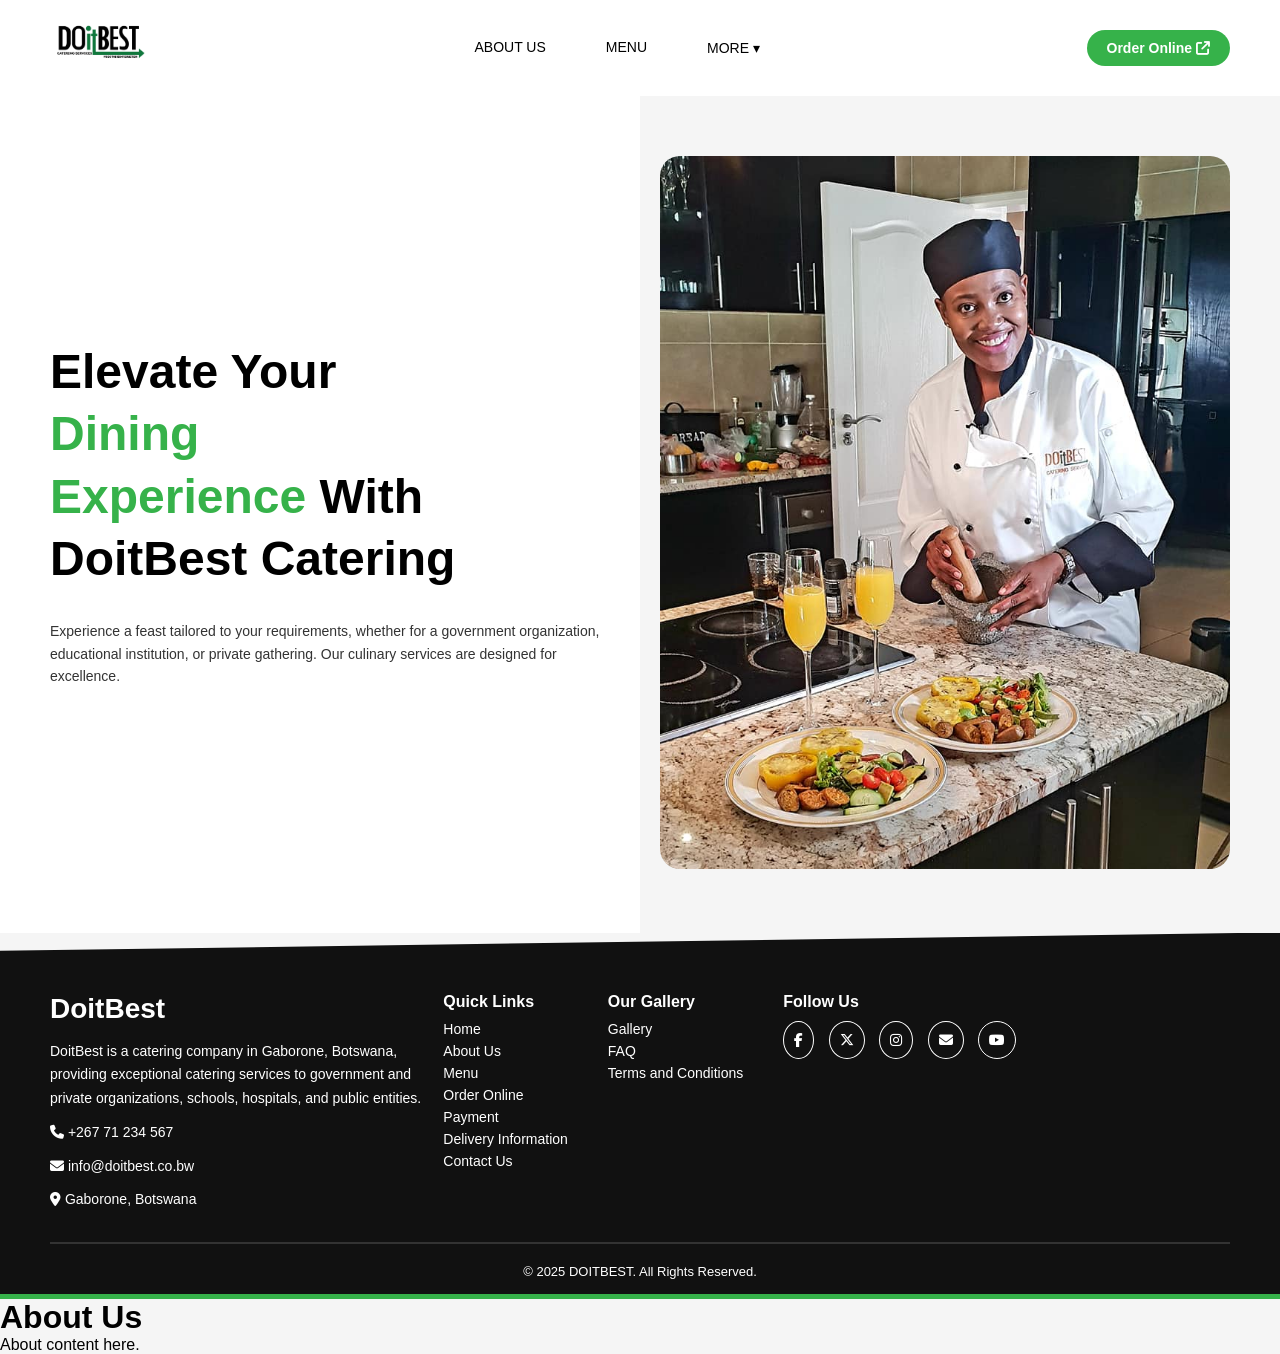
==== about.html @ ae72f636 "commit and push to repository" ====
<!DOCTYPE html>
<html lang="en">
<head>
  <meta charset="UTF-8" />
  <meta name="viewport" content="width=device-width, initial-scale=1.0" />
  <title>DoitBest Catering</title>
  <link rel="stylesheet" href="style.css" />
  <link rel="stylesheet" href="https://cdnjs.cloudflare.com/ajax/libs/font-awesome/6.4.0/css/all.min.css">
</head>
<body>

  <!-- Header -->
  <header class="header"> 
    <div href="index.html" class="logo"><img src="imiges/oglogo.jpg" alt=""></div>
    <nav class="nav-links">
      <a href="about.html">ABOUT US</a>
      <a href="services.html">MENU</a>
      <div class="dropdown">
        <button class="dropbtn">MORE ▾</button>
        <div class="dropdown-content">
          <a href="#">Gallery</a>
          <a href="#">FAQ</a>
          <a href="#">Contact</a>
        </div>
      </div>
    </nav>
    <a href="order.html" class="order-button">Order Online <i class="fa-solid fa-arrow-up-right-from-square"></i></a>
  </header>

  <!-- Main Content -->
  <section class="hero-section">
    <div class="hero-text">
      <h1>Elevate Your <br><span>Dining</span> <br><span>Experience</span> With <br> DoitBest Catering</h1>
      <p>Experience a feast tailored to your requirements, whether for a government organization, educational institution, or private gathering. Our culinary services are designed for excellence.</p>
    </div>
    <div class="hero-image">
      <img src="imiges/doitpic5naomi.jpg" alt="Buffet" />
    </div>
  </section>

  <!-- Footer -->
  <footer class="footer">
    <div class="footer-container">
      <div class="footer-left">
        <h2>DoitBest</h2>
        <p>DoitBest is a catering company in Gaborone, Botswana, providing exceptional catering services to government and private organizations, schools, hospitals, and public entities.</p>
        <p><i class="fa-solid fa-phone"></i> +267 71 234 567</p>
        <p><i class="fa-solid fa-envelope"></i> info@doitbest.co.bw</p>
        <p><i class="fa-solid fa-location-dot"></i> Gaborone, Botswana</p>
      </div>
      <div class="footer-links">
        <div>
          <h3>Quick Links</h3>
          <a href="index.html">Home</a>
          <a href="about.html">About Us</a>
          <a href="">Menu</a>
          <a href="order.html">Order Online</a>
          <a href="#">Payment</a>
          <a href="#">Delivery Information</a>
          <a href="#">Contact Us</a>
        </div>
        <div>
          <h3>Our Gallery</h3>
          <a href="#">Gallery</a>
          <a href="#">FAQ</a>
          <a href="#">Terms and Conditions</a>
        </div>
        <div>
          <h3>Follow Us</h3>
          <div class="social-icons">
            <a href="#"><i class="fab fa-facebook-f"></i></a>
            <a href="#"><i class="fab fa-x-twitter"></i></a>
            <a href="#"><i class="fab fa-instagram"></i></a>
            <a href="#"><i class="fa-solid fa-envelope"></i></a>
            <a href="#"><i class="fab fa-youtube"></i></a>
          </div>
        </div>
      </div>
    </div>
    <hr />
    <p class="copyright">© 2025 DOITBEST. All Rights Reserved.</p>
  </footer>

</body>
</html>
<html><head><title>About</title></head><body><h1>About Us</h1><p>About content here.</p></body></html>
---- style.css ----
* {
  margin: 0;
  padding: 0;
  box-sizing: border-box;
}

body {
  font-family: 'Arial', sans-serif;
  color: #000;
  background-color: #f3f3f3;
}

/* Navbar */
.navbar {
  display: flex;
  align-items: center;
  justify-content: space-between;
  padding: 20px 50px;
  background: #ffffff;
  font-size: 14px;
}

    
.logo img {
  height: 50px
  
}

.nav-links {
  list-style: none;
  display: flex;
  gap: 30px;
}

.nav-links a {
  text-decoration: none;
  color: #000;
  font-weight: 500;
}

.order-btn {
  background-color: #28a745;
  color: white;
  text-decoration: none;
  padding: 12px 20px;
  border-radius: 30px;
  font-weight: bold;
  box-shadow: 0 4px 10px rgba(0, 0, 0, 0.1);
  position: relative;
}

.order-btn::after {
  content: "→";
  margin-left: 10px;
  font-weight: bold;
}

/* Hero Section */
.hero-section {
  display: flex;
  align-items: center;
  justify-content: space-between;
  padding: 60px 50px;
  background: linear-gradient(135deg, #f8f8f8 0%, #eafbe6 100%);
}

.hero-text {
  flex: 1;
}

.hero-text h1 {
  font-size: 48px;
  line-height: 1.2;
  margin-bottom: 30px;
}

.highlight {
  color: #28a745;
}

.hero-text p {
  font-size: 14px;
  color: #333;
  line-height: 1.6;
}

/* Image Section */
.hero-image {
  flex: 1;
  text-align: right;
}

.hero-image img {
  max-width: 100%;
  border-radius: 20px;
}
.section-two {
  display: flex;
  flex-direction: row;
  flex-wrap: wrap;
  padding: 60px 50px;
  gap: 40px;
  background-color: #fff;
}

/* Left Carousel Section */
.carousel-box {
  flex: 1;
  background-color: #28a745;
  border-radius: 30px;
  overflow: hidden;
  display: flex;
  flex-direction: row;
  color: #fff;
}

.carousel-img {
  width: 50%;
  object-fit: cover;
}

.carousel-text {
  padding: 40px 30px;
  display: flex;
  flex-direction: column;
  justify-content: space-between;
  flex: 1;
}

.carousel-text h2 {
  font-size: 22px;
  font-weight: bold;
  margin-bottom: 20px;
}

.carousel-text p {
  font-size: 14px;
  line-height: 1.6;
  margin-bottom: 20px;
}

.order-btn.small {
  background: white;
  color: #28a745;
  display: inline-flex;
  align-items: center;
  padding: 10px 20px;
  font-size: 14px;
  border-radius: 30px;
  font-weight: bold;
  text-decoration: none;
  box-shadow: none;
}

.order-btn.small::after {
  content: "→";
  margin-left: 10px;
}

.carousel-controls {
  display: flex;
  align-items: center;
  justify-content: space-between;
  margin-top: 20px;
}

.carousel-page {
  font-size: 18px;
  font-weight: bold;
}

.carousel-page span {
  opacity: 0.6;
}

.carousel-arrows {
  display: flex;
  gap: 10px;
}

.circle-btn {
  background-color: #fff;
  color: #28a745;
  border: none;
  font-size: 18px;
  width: 35px;
  height: 35px;
  border-radius: 50%;
  cursor: pointer;
}

/* Right Text Section */
.highlight-text-box {
  flex: 1;
  display: flex;
  flex-direction: column;
  justify-content: space-between;
}

.highlight-text-box h2 {
  font-size: 28px;
  line-height: 1.4;
  font-weight: bold;
  margin-bottom: 20px;
}

.green-text {
  color: #28a745;
}

.sub-box {
  display: flex;
  gap: 20px;
  margin-top: 20px;
  align-items: center;
}

.sub-box img {
  width: 120px;
  border-radius: 20px;
}

.sub-box p {
  font-size: 14px;
  line-height: 1.6;
  color: #333;
}
*
 {
  margin: 0;
  padding: 0;
  box-sizing: border-box;
}

body {
  font-family: 'Inter', sans-serif;
  background-color: #fff;
  color: #1a1a1a;
}

.event-highlight {
  display: flex;
  flex-wrap: wrap;
  padding: 40px;
  position: relative;
  overflow: hidden;
}

.left-panel {
  flex: 1;
  min-width: 320px;
  position: relative;
  margin-right: 20px;
}

.event-image {
  width: 100%;
  border-radius: 20px 20px 0 0;
  height: auto;
}

.green-box {
  background-color: #5CB338;
  padding: 30px;
  border-radius: 0 0 30px 30px;
  color: #fff;
  font-size: 16px;
}

.green-box h2 {
  font-size: 24px;
  margin-bottom: 15px;
  font-weight: 700;
  line-height: 1.4;
}

.green-box p {
  line-height: 1.6;
}

.slider-controls {
  display: flex;
  justify-content: space-between;
  align-items: center;
  margin-top: 20px;
}

.nav-arrows {
  display: flex;
  gap: 10px;
}

.circle-arrow {
  width: 35px;
  height: 35px;
  border-radius: 50%;
  background-color: white;
  color: #5CB338;
  display: flex;
  justify-content: center;
  align-items: center;
  font-weight: bold;
  font-size: 18px;
  cursor: pointer;
  border: 1px solid #5CB338;
}

.right-panel {
  flex: 1;
  min-width: 320px;
  position: relative;
  padding-top: 30px;
}

.right-panel h2 {
  font-size: 28px;
  font-weight: 700;
  line-height: 1.5;
  margin-bottom: 20px;
  position: relative;
  z-index: 2;
}

.highlight {
  color: #5CB338;
}

.icon-row {
  font-size: 24px;
  margin: 10px 0;
  position: relative;
  z-index: 2;
}

.right-content {
  display: flex;
  gap: 20px;
  align-items: flex-start;
  margin-top: 10px;
}

.small-image {
  width: 130px;
  height: auto;
  border-radius: 15px;
}

.right-content p {
  line-height: 1.6;
  font-size: 16px;
}

.circle-bg {
  position: absolute;
  top: 10%;
  right: 10%;
  width: 120px;
  height: 120px;
  background: rgba(0, 0, 0, 0.03);
  border-radius: 50%;
  z-index: 0;
}

.circle-bg::after {
  content: "";
  position: absolute;
  width: 80px;
  height: 80px;
  background: rgba(0, 0, 0, 0.05);
  border-radius: 50%;
  top: 40px;
  left: -60px;
}
/* Global Styles */
* {
  margin: 0;
  padding: 0;
  box-sizing: border-box;
  font-family: 'Segoe UI', sans-serif;
}

body {
  background-color: #f5f5f5;
  color: #000;
}

/* Header */
.header {
  display: flex;
  justify-content: space-between;
  align-items: center;
  padding: 20px 50px;
  background-color: #fff;
}

.logo {
  font-size: 24px;
  font-weight: bold;
  color: #36b24a;
}

.nav-links a,
.dropbtn {
  margin: 0 15px;
  text-decoration: none;
  color: black;
  font-size: 14px;
  font-weight: 500;
  background: none;
  border: none;
  cursor: pointer;
}

.dropdown {
  position: relative;
  display: inline-block;
}

.dropdown-content {
  display: none;
  position: absolute;
  background-color: white;
  min-width: 150px;
  box-shadow: 0px 8px 16px rgba(0,0,0,0.1);
  z-index: 1;
}

.dropdown:hover .dropdown-content {
  display: block;
}

.order-button {
  background-color: #36b24a;
  padding: 10px 20px;
  color: white;
  font-weight: bold;
  border-radius: 20px;
  text-decoration: none;
  font-size: 14px;
}

/* Hero Section */
.hero-section {
  display: flex;
  padding: 60px 50px;
  background: linear-gradient(to right, #ffffff 50%, #f5f5f5 50%);
}

.hero-text {
  flex: 1;
}

.hero-text h1 {
  font-size: 48px;
  font-weight: bold;
  line-height: 1.3;
}

.hero-text h1 span {
  color: #36b24a;
}

.hero-text p {
  margin-top: 20px;
  color: #333;
  max-width: 550px;
}

.hero-image {
  flex: 1;
  padding-left: 40px;
}

.hero-image img {
  width: 100%;
  border-radius: 20px;
}

/* Footer */
.footer {
  background-color: #111;
  color: white;
  padding: 60px 50px 20px;
  position: relative;
  clip-path: polygon(0 5%, 100% 0%, 100% 100%, 0 100%);
  background-image: linear-gradient(to top, #36b24a 5px, transparent 5px);
}

.footer-container {
  display: flex;
  justify-content: space-between;
  flex-wrap: wrap;
}

.footer-left {
  flex: 1;
  min-width: 250px;
}

.footer-left h2 {
  font-size: 28px;
  font-weight: bold;
  margin-bottom: 15px;
}

.footer-left p {
  font-size: 14px;
  line-height: 1.7;
  margin-bottom: 10px;
}

.footer-links {
  display: flex;
  gap: 40px;
  flex: 2;
  min-width: 400px;
}

.footer-links h3 {
  margin-bottom: 10px;
  font-size: 16px;
}

.footer-links a {
  display: block;
  color: #fff;
  text-decoration: none;
  font-size: 14px;
  margin-bottom: 6px;
}

.social-icons a {
  color: white;
  border: 1px solid white;
  border-radius: 50%;
  padding: 10px;
  margin-right: 10px;
  display: inline-block;
}

hr {
  border: 0.5px solid #333;
  margin: 20px 0;
}

.footer .copyright {
  text-align: center;
  font-size: 13px;
}
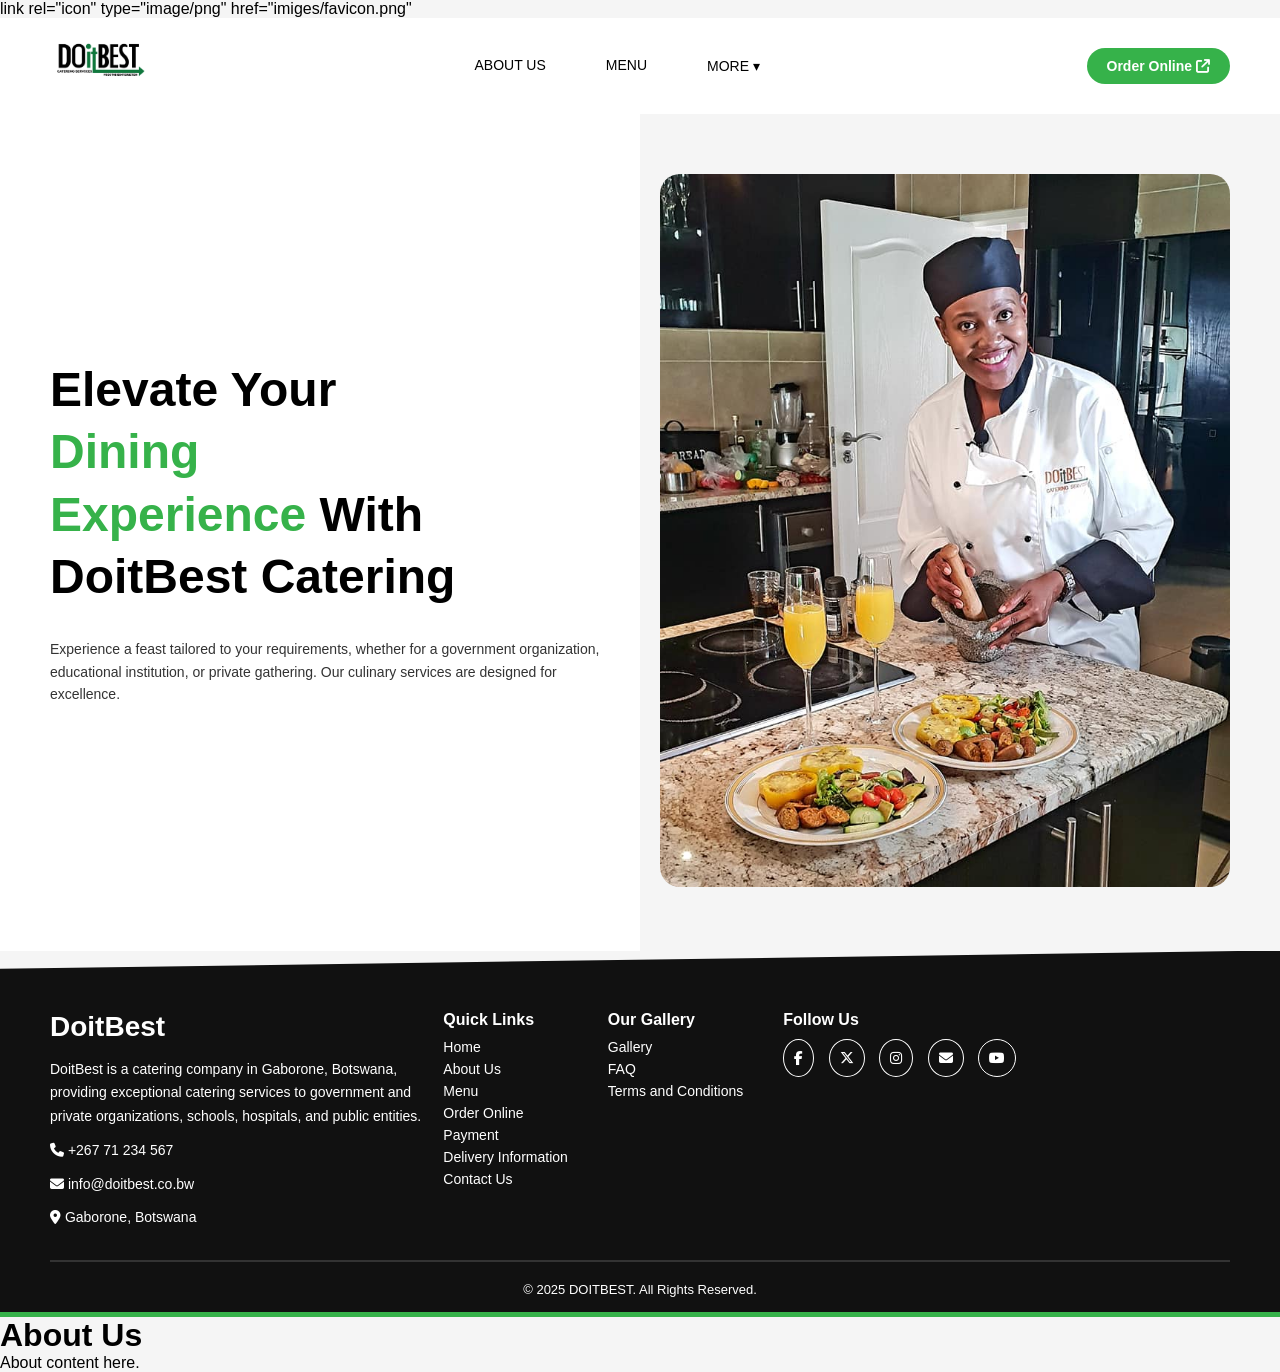
==== commit 1d4af33b: "update service.html contact.html order.html about.html.html" ====
--- a/about.html
+++ b/about.html
@@ -6,7 +6,8 @@
   <title>DoitBest Catering</title>
   <link rel="stylesheet" href="style.css" />
   <link rel="stylesheet" href="https://cdnjs.cloudflare.com/ajax/libs/font-awesome/6.4.0/css/all.min.css">
-</head>
+  <link rel="icon" type="image/png" href="imiges/favicon.png">
+</head>link rel="icon" type="image/png" href="imiges/favicon.png"
 <body>
 
   <!-- Header -->
